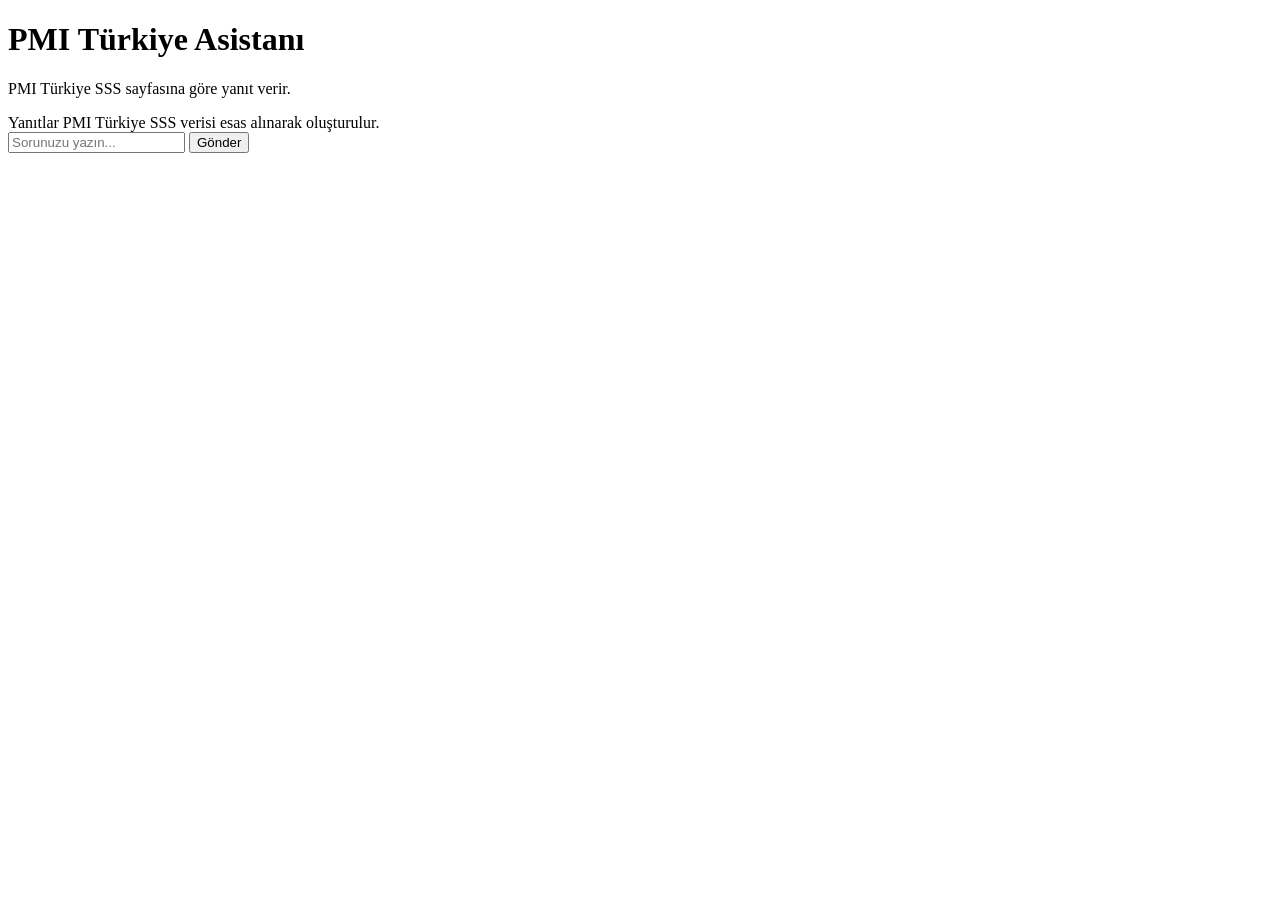
==== public/chat.html @ 680558a0 "Rename chat.html to public/chat.html" ====
<!DOCTYPE html>
<html lang="tr">
<head>
  <meta charset="UTF-8" />
  <meta name="viewport" content="width=device-width, initial-scale=1.0" />
  <title>PMI Türkiye Asistanı</title>
  <link rel="stylesheet" href="style.css" />
</head>
<body>
  <div class="chat-app">
    <!-- Header -->
    <header class="chat-header">
      <div class="chat-header-text">
        <h1>PMI Türkiye Asistanı</h1>
        <p>PMI Türkiye SSS sayfasına göre yanıt verir.</p>
      </div>
    </header>

    <!-- Message area -->
    <main id="messages" class="messages" aria-live="polite"></main>

    <!-- Disclaimer -->
    <div class="disclaimer">
      Yanıtlar PMI Türkiye SSS verisi esas alınarak oluşturulur.
    </div>

    <!-- Input -->
    <form id="chat-form" class="input-area" autocomplete="off">
      <input
        id="chat-input"
        type="text"
        placeholder="Sorunuzu yazın..."
        aria-label="Mesaj"
        required
      />
      <button type="submit" aria-label="Gönder">Gönder</button>
    </form>
  </div>

  <!-- FAQ data must be loaded before chat logic -->
  <script src="faqData.js"></script>
  <script>
    (function () {
      "use strict";

      // ---------- Constants ----------
      var FALLBACK_ANSWER =
        "Bu konuda SSS verisi içinde net bir yanıt bulamadım. " +
        "Kesin bilgi için PMI Türkiye ekibiyle iletişime geçmenizi öneririm.";
      var INITIAL_MESSAGE =
        "Merhaba, PMI Türkiye ile ilgili SSS kapsamındaki sorularınızı yanıtlayabilirim.";
      var MIN_SCORE = 3; // minimum confidence score

      // ---------- DOM ----------
      var messagesEl = document.getElementById("messages");
      var inputEl = document.getElementById("chat-input");
      var formEl = document.getElementById("chat-form");

      // ---------- Turkish text normalization ----------
      function normalize(text) {
        if (!text) return "";
        return text
          .toLocaleLowerCase("tr-TR")
          .replace(/ç/g, "c")
          .replace(/ğ/g, "g")
          .replace(/ı/g, "i")
          .replace(/i̇/g, "i")
          .replace(/ö/g, "o")
          .replace(/ş/g, "s")
          .replace(/ü/g, "u")
          .replace(/[^a-z0-9\s]/g, " ")
          .replace(/\s+/g, " ")
          .trim();
      }

      // Common Turkish stopwords
      var STOPWORDS = new Set([
        "ve","veya","ile","bir","bu","sunu","su","ne","nedir","nasil",
        "icin","de","da","mi","mu","mü","ya","ki","gibi","cok","az",
        "ben","sen","biz","siz","onlar","ama","fakat","ise","olarak",
        "kadar","var","yok","misin","musun","midir","nelerdir","kim",
        "kimler","hangi","nereden","nereye","nerede","mı","mü"
      ]);

      function tokenize(text) {
        return normalize(text)
          .split(" ")
          .filter(function (w) { return w.length >= 2 && !STOPWORDS.has(w); });
      }

      // ---------- Levenshtein distance (typo tolerance) ----------
      function lev(a, b) {
        if (a === b) return 0;
        if (!a.length) return b.length;
        if (!b.length) return a.length;
        var prev = new Array(b.length + 1);
        for (var j = 0; j <= b.length; j++) prev[j] = j;
        for (var i = 1; i <= a.length; i++) {
          var cur = [i];
          for (var k = 1; k <= b.length; k++) {
            var cost = a.charCodeAt(i - 1) === b.charCodeAt(k - 1) ? 0 : 1;
            cur[k] = Math.min(
              cur[k - 1] + 1,
              prev[k] + 1,
              prev[k - 1] + cost
            );
          }
          prev = cur;
        }
        return prev[b.length];
      }

      // Returns true if `token` matches any word in `haystackTokens` either
      // exactly, as a substring (length >= 5), or within typo tolerance.
      // Conservative thresholds to avoid false matches on short tokens.
      function fuzzyHas(token, haystackTokens) {
        if (token.length < 2) return false;
        for (var i = 0; i < haystackTokens.length; i++) {
          var h = haystackTokens[i];
          if (h === token) return true;
          // Partial / substring match (only for reasonably long tokens)
          if (token.length >= 5 && h.indexOf(token) !== -1) return true;
          if (h.length >= 5 && token.length >= 5 && token.indexOf(h) !== -1) return true;
          // Typo tolerance: 0 edits <6, 1 edit 6-8, 2 edits 9+
          if (Math.abs(h.length - token.length) <= 2) {
            var maxEdits = token.length >= 9 ? 2 : token.length >= 6 ? 1 : 0;
            if (maxEdits > 0 && lev(h, token) <= maxEdits) return true;
          }
        }
        return false;
      }

      // ---------- Alias expansion ----------
      // Pre-build per-FAQ search index: tokens of (question + answer + category)
      // plus expanded alias tokens.
      var aliasMap = (typeof faqAliases !== "undefined") ? faqAliases : {};

      function expandWithAliases(tokens) {
        var out = tokens.slice();
        var seen = {};
        for (var i = 0; i < tokens.length; i++) seen[tokens[i]] = true;
        for (var t in aliasMap) {
          if (!Object.prototype.hasOwnProperty.call(aliasMap, t)) continue;
          // If the FAQ contains the canonical term `t` (or vice-versa),
          // add all of its aliases as searchable tokens.
          var hit = seen[t];
          if (!hit) {
            // Substring check for compound words
            for (var i = 0; i < tokens.length && !hit; i++) {
              if (tokens[i].indexOf(t) !== -1 || t.indexOf(tokens[i]) !== -1) {
                hit = true;
              }
            }
          }
          if (hit) {
            var aliases = aliasMap[t];
            for (var j = 0; j < aliases.length; j++) {
              var aliasTokens = aliases[j].split(" ");
              for (var k = 0; k < aliasTokens.length; k++) {
                if (!seen[aliasTokens[k]]) {
                  seen[aliasTokens[k]] = true;
                  out.push(aliasTokens[k]);
                }
              }
            }
          }
        }
        return out;
      }

      // Build the index once
      var faqIndex = faqData.map(function (item) {
        var qNorm = normalize(item.question);
        var aNorm = normalize(item.answer);
        var cNorm = normalize(item.category);
        var rawTokens = (qNorm + " " + aNorm + " " + cNorm).split(" ").filter(Boolean);
        var tokens = expandWithAliases(rawTokens);
        return {
          item: item,
          qNorm: qNorm,
          combinedNorm: qNorm + " " + aNorm + " " + cNorm,
          tokens: tokens,
        };
      });

      // ---------- Scoring ----------
      // Strategy:
      //   1. Exact normalized question match → return immediately (score 999).
      //   2. Otherwise, score each FAQ:
      //        +5  if user's full normalized query appears as substring in
      //            the FAQ question
      //        +3  if it appears anywhere in the combined text
      //        +2  per query token that fuzzy-matches a question token
      //        +1  per query token that fuzzy-matches answer/category/alias
      //   3. Return the FAQ with the best score if it crosses MIN_SCORE.
      function findAnswer(query) {
        var qNorm = normalize(query);
        if (!qNorm) return null;

        // Step 1: exact question match
        for (var i = 0; i < faqIndex.length; i++) {
          if (faqIndex[i].qNorm === qNorm) return faqIndex[i].item;
        }

        var qTokens = tokenize(query);
        if (qTokens.length === 0) return null;

        var best = null;
        var bestScore = 0;

        for (var i = 0; i < faqIndex.length; i++) {
          var entry = faqIndex[i];
          var score = 0;

          // Substring bonuses
          if (qNorm.length >= 4) {
            if (entry.qNorm.indexOf(qNorm) !== -1) score += 5;
            else if (entry.combinedNorm.indexOf(qNorm) !== -1) score += 3;
          }

          // Token-level fuzzy matching.
          // Question tokens count more than answer/alias tokens.
          var qTokensInQuestion = entry.qNorm.split(" ").filter(Boolean);
          var seen = {};
          for (var j = 0; j < qTokens.length; j++) {
            var t = qTokens[j];
            if (seen[t]) continue;
            seen[t] = true;
            if (fuzzyHas(t, qTokensInQuestion)) {
              score += 3; // strong signal: term is in the question itself
            } else if (fuzzyHas(t, entry.tokens)) {
              score += 1;
            }
          }

          if (score > bestScore) {
            bestScore = score;
            best = entry.item;
          }
        }

        return bestScore >= MIN_SCORE ? best : null;
      }

      // ---------- Rendering ----------
      function appendMessage(role, text) {
        var wrap = document.createElement("div");
        wrap.className = "msg msg-" + role;
        var bubble = document.createElement("div");
        bubble.className = "bubble";
        bubble.textContent = text;
        wrap.appendChild(bubble);
        messagesEl.appendChild(wrap);
        messagesEl.scrollTop = messagesEl.scrollHeight;
        return wrap;
      }

      function appendSuggestions(items) {
        if (!items || items.length === 0) return;
        var wrap = document.createElement("div");
        wrap.className = "suggestions";
        items.forEach(function (q) {
          var btn = document.createElement("button");
          btn.type = "button";
          btn.className = "suggestion";
          btn.textContent = q;
          btn.addEventListener("click", function () {
            handleUserMessage(q);
          });
          wrap.appendChild(btn);
        });
        messagesEl.appendChild(wrap);
        messagesEl.scrollTop = messagesEl.scrollHeight;
      }

      function pickSuggestions() {
        // Pick up to 4 distinct, short questions from different categories.
        var byCat = {};
        var picks = [];
        for (var i = 0; i < faqData.length && picks.length < 4; i++) {
          var item = faqData[i];
          if (byCat[item.category]) continue;
          // Skip overly long questions — keep chips visually compact.
          if (item.question.length > 55) continue;
          byCat[item.category] = true;
          picks.push(item.question);
        }
        return picks;
      }

      // ---------- Conversation ----------
      function handleUserMessage(text) {
        var trimmed = (text || "").trim();
        if (!trimmed) return;
        appendMessage("user", trimmed);
        inputEl.value = "";

        // Slight delay for natural feel
        setTimeout(function () {
          var match = findAnswer(trimmed);
          if (match) {
            appendMessage("bot", match.answer);
          } else {
            appendMessage("bot", FALLBACK_ANSWER);
          }
        }, 220);
      }

      // ---------- Init ----------
      function init() {
        appendMessage("bot", INITIAL_MESSAGE);
        appendSuggestions(pickSuggestions());

        formEl.addEventListener("submit", function (e) {
          e.preventDefault();
          handleUserMessage(inputEl.value);
        });

        inputEl.focus();
      }

      // Wait for FAQ data
      if (typeof faqData === "undefined" || !Array.isArray(faqData)) {
        appendMessage("bot", "SSS verisi yüklenemedi.");
      } else {
        init();
      }
    })();
  </script>
</body>
</html>
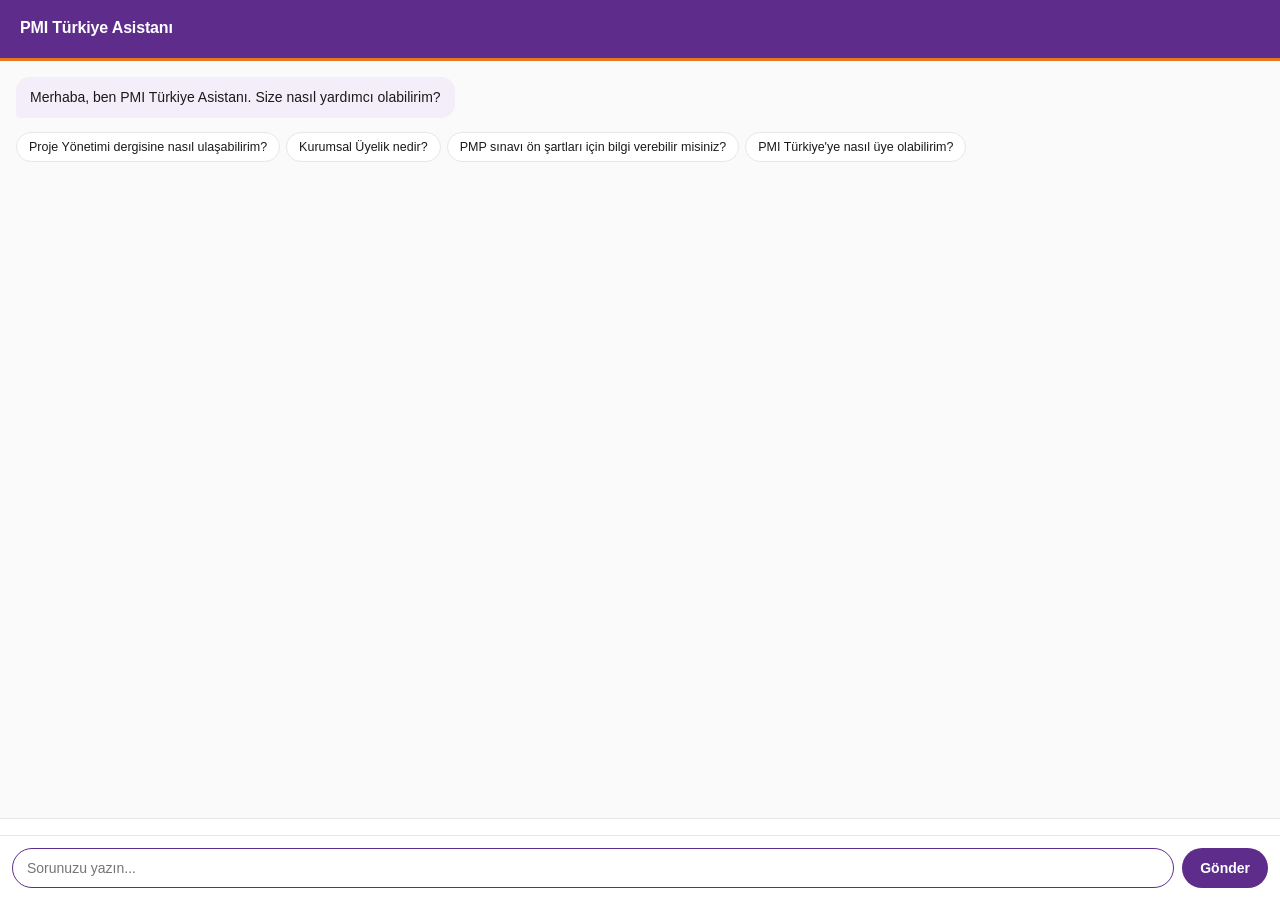
==== commit c268f444: "Update chat.html" ====
--- a/public/chat.html
+++ b/public/chat.html
@@ -12,7 +12,6 @@
     <header class="chat-header">
       <div class="chat-header-text">
         <h1>PMI Türkiye Asistanı</h1>
-        <p>PMI Türkiye SSS sayfasına göre yanıt verir.</p>
       </div>
     </header>
 
@@ -21,7 +20,6 @@
 
     <!-- Disclaimer -->
     <div class="disclaimer">
-      Yanıtlar PMI Türkiye SSS verisi esas alınarak oluşturulur.
     </div>
 
     <!-- Input -->
@@ -48,7 +46,7 @@
         "Bu konuda SSS verisi içinde net bir yanıt bulamadım. " +
         "Kesin bilgi için PMI Türkiye ekibiyle iletişime geçmenizi öneririm.";
       var INITIAL_MESSAGE =
-        "Merhaba, PMI Türkiye ile ilgili SSS kapsamındaki sorularınızı yanıtlayabilirim.";
+        "Merhaba, ben PMI Türkiye Asistanı. Size nasıl yardımcı olabilirim?";
       var MIN_SCORE = 3; // minimum confidence score
 
       // ---------- DOM ----------
--- a/public/style.css
+++ b/public/style.css
@@ -0,0 +1,181 @@
+/* PMI Türkiye Chatbot — chat.html styles
+   Scoped to the chat iframe; widget.js injects its own scoped styles. */
+
+:root {
+  --pmi-purple: #5E2D8C;
+  --pmi-purple-dark: #4A2370;
+  --pmi-orange: #E87722;
+  --pmi-orange-dark: #C9651A;
+  --pmi-text: #1a1a1a;
+  --pmi-muted: #6b7280;
+  --pmi-border: #e5e7eb;
+  --pmi-bg: #ffffff;
+  --pmi-bot-bubble: #f3eef9; /* very light purple tint */
+  --pmi-radius: 14px;
+}
+
+* { box-sizing: border-box; }
+
+html, body {
+  margin: 0;
+  padding: 0;
+  height: 100%;
+  background: var(--pmi-bg);
+  color: var(--pmi-text);
+  font-family: -apple-system, BlinkMacSystemFont, "Segoe UI", Roboto,
+    "Helvetica Neue", Arial, sans-serif;
+  font-size: 14.5px;
+  line-height: 1.5;
+  -webkit-font-smoothing: antialiased;
+}
+
+.chat-app {
+  display: flex;
+  flex-direction: column;
+  height: 100vh;
+  width: 100%;
+  background: var(--pmi-bg);
+}
+
+/* Header — PMI purple with subtle orange accent bar */
+.chat-header {
+  background: var(--pmi-purple);
+  color: #fff;
+  padding: 16px 20px;
+  flex-shrink: 0;
+  border-bottom: 3px solid var(--pmi-orange);
+}
+.chat-header h1 {
+  margin: 0 0 2px;
+  font-size: 16px;
+  font-weight: 600;
+  letter-spacing: -0.01em;
+}
+.chat-header p {
+  margin: 0;
+  font-size: 12px;
+  opacity: 0.92;
+}
+
+/* Messages */
+.messages {
+  flex: 1 1 auto;
+  overflow-y: auto;
+  padding: 16px;
+  background: #fafafa;
+  display: flex;
+  flex-direction: column;
+  gap: 10px;
+}
+
+.msg {
+  display: flex;
+  width: 100%;
+}
+.msg-user { justify-content: flex-end; }
+.msg-bot  { justify-content: flex-start; }
+
+.bubble {
+  max-width: 82%;
+  padding: 10px 14px;
+  border-radius: var(--pmi-radius);
+  word-wrap: break-word;
+  white-space: pre-wrap;
+  font-size: 14px;
+  animation: fadeIn 180ms ease-out;
+}
+
+.msg-bot .bubble {
+  background: var(--pmi-bot-bubble);
+  color: var(--pmi-text);
+  border-bottom-left-radius: 4px;
+}
+.msg-user .bubble {
+  background: var(--pmi-purple);
+  color: #fff;
+  border-bottom-right-radius: 4px;
+}
+
+@keyframes fadeIn {
+  from { opacity: 0; transform: translateY(4px); }
+  to   { opacity: 1; transform: translateY(0); }
+}
+
+/* Suggested questions */
+.suggestions {
+  display: flex;
+  flex-wrap: wrap;
+  gap: 6px;
+  padding: 4px 0 0;
+}
+.suggestion {
+  background: #fff;
+  border: 1px solid var(--pmi-border);
+  color: var(--pmi-text);
+  padding: 7px 12px;
+  font-size: 12.5px;
+  border-radius: 999px;
+  cursor: pointer;
+  font-family: inherit;
+  transition: all 150ms ease;
+}
+.suggestion:hover {
+  border-color: var(--pmi-orange);
+  color: var(--pmi-orange);
+  background: #fff7f0;
+}
+
+/* Disclaimer */
+.disclaimer {
+  font-size: 11px;
+  color: var(--pmi-muted);
+  text-align: center;
+  padding: 8px 16px;
+  border-top: 1px solid var(--pmi-border);
+  background: #fff;
+  flex-shrink: 0;
+}
+
+/* Input area */
+.input-area {
+  display: flex;
+  gap: 8px;
+  padding: 12px;
+  border-top: 1px solid var(--pmi-border);
+  background: #fff;
+  flex-shrink: 0;
+}
+.input-area input {
+  flex: 1;
+  padding: 11px 14px;
+  border: 1px solid var(--pmi-border);
+  border-radius: 999px;
+  font-size: 14px;
+  font-family: inherit;
+  outline: none;
+  transition: border-color 150ms ease;
+}
+.input-area input:focus {
+  border-color: var(--pmi-purple);
+}
+.input-area button {
+  background: var(--pmi-purple);
+  color: #fff;
+  border: none;
+  padding: 0 18px;
+  border-radius: 999px;
+  font-size: 14px;
+  font-weight: 600;
+  font-family: inherit;
+  cursor: pointer;
+  transition: background 150ms ease;
+}
+.input-area button:hover { background: var(--pmi-purple-dark); }
+.input-area button:active { transform: translateY(1px); }
+
+/* Scrollbar */
+.messages::-webkit-scrollbar { width: 6px; }
+.messages::-webkit-scrollbar-thumb {
+  background: #d1d5db;
+  border-radius: 3px;
+}
